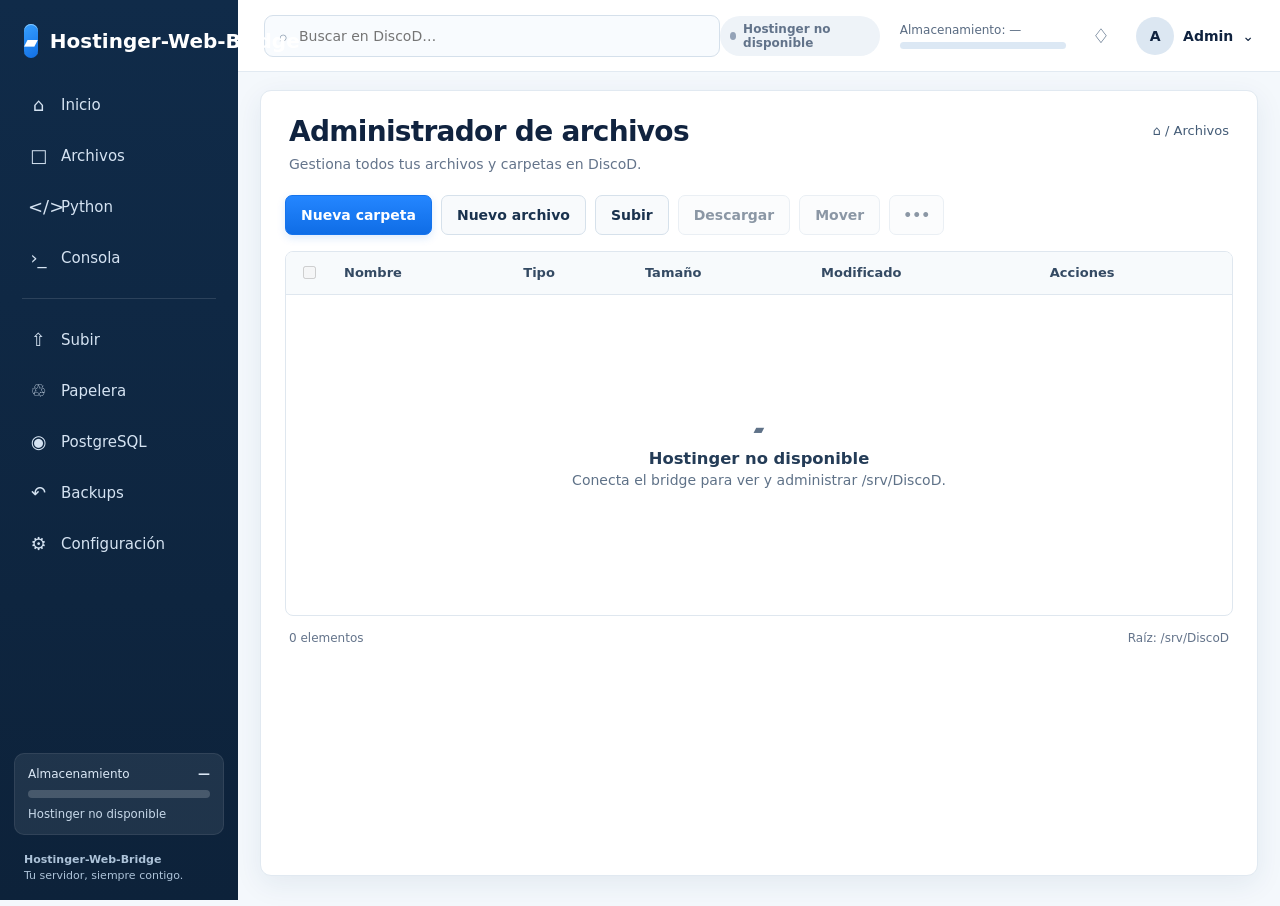
==== files/index.html @ 1067c666 "feat: add public files page" ====
<!doctype html>
<html lang="es">
<head>
  <meta charset="utf-8">
  <meta name="viewport" content="width=device-width, initial-scale=1">
  <title>Archivos | Hostinger-Web-Bridge</title>
  <link rel="stylesheet" href="../shared/discod-shell.css">
  <link rel="stylesheet" href="./styles.css">
</head>
<body>
<div class="app-shell">
  <aside class="sidebar">
    <a class="brand" href="../portal/"><span class="brand-icon">▰</span><span>Hostinger-Web-Bridge</span></a>
    <nav class="nav-list" aria-label="Navegación principal">
      <a class="nav-item" data-module="portal" href="../portal/"><span class="nav-icon">⌂</span><span class="nav-label">Inicio</span></a>
      <a class="nav-item" data-module="files" href="../files/"><span class="nav-icon">□</span><span class="nav-label">Archivos</span></a>
      <a class="nav-item" data-module="python" href="../python/"><span class="nav-icon">&lt;/&gt;</span><span class="nav-label">Python</span></a>
      <a class="nav-item" data-module="terminal" href="../terminal/"><span class="nav-icon">›_</span><span class="nav-label">Consola</span></a>
      <div class="nav-separator"></div>
      <a class="nav-item" href="../files/"><span class="nav-icon">⇧</span><span class="nav-label">Subir</span></a>
      <a class="nav-item" href="../files/"><span class="nav-icon">♲</span><span class="nav-label">Papelera</span></a>
      <a class="nav-item" href="../files/"><span class="nav-icon">◉</span><span class="nav-label">PostgreSQL</span></a>
      <a class="nav-item" href="../files/"><span class="nav-icon">↶</span><span class="nav-label">Backups</span></a>
      <a class="nav-item" href="../files/"><span class="nav-icon">⚙</span><span class="nav-label">Configuración</span></a>
    </nav>
    <div class="sidebar-spacer"></div>
    <section class="storage-card"><div class="storage-head"><span>Almacenamiento</span><strong>—</strong></div><div class="progress"><span></span></div><small>Hostinger no disponible</small></section>
    <div class="sidebar-footer"><strong>Hostinger-Web-Bridge</strong><span>Tu servidor, siempre contigo.</span></div>
  </aside>
  <main class="main-column">
    <header class="topbar">
      <label class="searchbox"><span>⌕</span><input type="search" placeholder="Buscar en DiscoD…" disabled></label>
      <div class="topbar-right"><span class="bridge-status" data-bridge-status>Hostinger no disponible</span><div class="top-storage"><span>Almacenamiento: —</span><div class="mini-progress"><span></span></div></div><button class="icon-button" type="button" aria-label="Actividad">♢</button><div class="user-menu"><span class="avatar">A</span><strong>Admin</strong><span>⌄</span></div></div>
    </header>
    <section class="content">
      <section class="panel page-panel files-panel">
        <div class="page-heading-row"><div><h1>Administrador de archivos</h1><p>Gestiona todos tus archivos y carpetas en DiscoD.</p></div><nav class="breadcrumb" aria-label="Ruta" data-breadcrumb>⌂ / Archivos</nav></div>
        <div class="toolbar">
          <button class="btn primary" type="button" data-action="new-folder">Nueva carpeta</button>
          <button class="btn" type="button" data-action="new-file">Nuevo archivo</button>
          <button class="btn" type="button" data-action="upload">Subir</button>
          <button class="btn" type="button" data-action="download" disabled>Descargar</button>
          <button class="btn" type="button" data-action="move" disabled>Mover</button>
          <button class="btn square" type="button" data-action="delete" disabled>•••</button>
        </div>
        <div class="table-wrap">
          <table class="file-table">
            <thead><tr><th class="check"><input type="checkbox" aria-label="Seleccionar todo" disabled></th><th>Nombre</th><th class="col-type">Tipo</th><th class="col-size">Tamaño</th><th>Modificado</th><th>Acciones</th></tr></thead>
            <tbody data-file-rows></tbody>
          </table>
          <div class="empty-state" data-files-empty><div class="empty-folder">▰</div><h3>Hostinger no disponible</h3><p>Conecta el bridge para ver y administrar /srv/DiscoD.</p></div>
        </div>
        <footer class="file-footer"><span data-item-count>0 elementos</span><span>Raíz: /srv/DiscoD</span></footer>
      </section>
    </section>
  </main>
</div>
<script src="../shared/navigation.js"></script>
<script src="../shared/bridge-status.js"></script>
<script src="../shared/bridge-config.js"></script>
<script src="./app.js"></script>
</body>
</html>
---- shared/discod-shell.css ----
:root {
  --navy: #0f2743;
  --navy-2: #163a61;
  --blue: #1677ff;
  --blue-2: #0967e8;
  --bg: #f4f8fc;
  --card: #ffffff;
  --text: #10233f;
  --muted: #64748b;
  --line: #dce6f0;
  --green: #16a36a;
  --shadow: 0 8px 28px rgba(26, 62, 101, .08);
  font-family: Inter, ui-sans-serif, system-ui, -apple-system, BlinkMacSystemFont, "Segoe UI", sans-serif;
}
*{box-sizing:border-box}
html,body{margin:0;min-height:100%;background:var(--bg);color:var(--text);font-size:14px}
a{color:inherit;text-decoration:none}
button,input,textarea{font:inherit}
.app-shell{min-height:100vh;display:flex}
.sidebar{width:238px;position:fixed;inset:0 auto 0 0;background:linear-gradient(180deg,#102b49,#0d223a);color:#dbe8f6;display:flex;flex-direction:column;padding:24px 14px 18px;z-index:20}
.brand{display:flex;align-items:center;gap:12px;font-size:20px;font-weight:800;color:#fff;padding:0 10px 24px;white-space:nowrap}
.brand-icon{width:42px;height:34px;border-radius:8px;background:linear-gradient(145deg,#37a0ff,#116fe5);display:grid;place-items:center;color:#fff;box-shadow:inset 0 1px 0 #84c8ff;font-size:18px}
.nav-list{display:flex;flex-direction:column;gap:6px}
.nav-separator{height:1px;background:rgba(255,255,255,.12);margin:12px 8px}
.nav-item{color:#d5e3f2;width:100%;padding:12px 14px;border-radius:8px;display:flex;gap:12px;align-items:center;cursor:pointer;font-size:15px}
.nav-item:hover,.nav-item.active{background:linear-gradient(90deg,#176bc3,#245f99);color:#fff}
.nav-icon{width:21px;text-align:center;font-size:18px}
.sidebar-spacer{flex:1}
.storage-card{background:rgba(255,255,255,.08);border:1px solid rgba(255,255,255,.08);border-radius:10px;padding:13px;margin-bottom:18px}
.storage-head{display:flex;justify-content:space-between;gap:12px;align-items:center;margin-bottom:9px;font-size:12px}
.progress,.mini-progress{height:8px;background:#dce8f4;border-radius:99px;overflow:hidden}
.progress>span,.mini-progress>span{display:block;height:100%;width:0;background:linear-gradient(90deg,#1784ff,#43a6ff);border-radius:99px}
.storage-card .progress{background:rgba(255,255,255,.18)}
.storage-card small{display:block;margin-top:9px;color:#c8d9ea}
.sidebar-footer{display:flex;flex-direction:column;gap:3px;padding:0 10px;color:#adc3d9;font-size:11px}
.main-column{margin-left:238px;min-width:0;width:calc(100% - 238px)}
.topbar{height:72px;background:#fff;border-bottom:1px solid #e2eaf2;display:flex;align-items:center;justify-content:space-between;padding:0 26px;position:sticky;top:0;z-index:10}
.searchbox{width:min(520px,48vw);height:42px;border:1px solid #d5e0eb;background:#f8fbfe;border-radius:9px;display:flex;align-items:center;gap:10px;padding:0 14px;color:#708399}
.searchbox input{border:0;outline:0;background:transparent;width:100%;color:var(--text)}
.topbar-right{display:flex;align-items:center;gap:20px}
.top-storage{width:210px;color:#596b82;font-size:12px}
.top-storage>span{display:block;margin-bottom:5px}
.mini-progress{height:7px}.mini-progress>span{width:0}
.icon-button{border:0;background:transparent;font-size:20px;color:#415975;cursor:pointer}
.user-menu{display:flex;align-items:center;gap:9px}.avatar{width:38px;height:38px;background:#dce7f2;border-radius:50%;display:grid;place-items:center;font-weight:700}
.content{padding:18px 22px 30px}.panel{background:var(--card);border:1px solid #e1e9f1;border-radius:11px;box-shadow:var(--shadow)}
.page-panel{padding:24px;min-height:calc(100vh - 114px)}
.page-heading-row{display:flex;justify-content:space-between;align-items:flex-start;gap:18px;margin:0 4px 20px}
.page-heading-row h1,.page-heading h1{margin:0 0 6px;font-size:28px;letter-spacing:-.025em}.page-heading-row p,.page-heading p{color:var(--muted);margin:0;line-height:1.5}
.breadcrumb{color:#435b76;padding-top:8px;font-size:13px}
.toolbar{display:flex;gap:9px;align-items:center;flex-wrap:wrap;margin-bottom:16px}
.btn{height:40px;border:1px solid #d6e1eb;background:#f8fafc;color:#1a324e;border-radius:7px;padding:0 15px;font-weight:600;cursor:pointer;white-space:nowrap}
.btn:hover:not(:disabled){background:#edf4fb}.btn:disabled{opacity:.5;cursor:not-allowed}.btn.primary{background:linear-gradient(180deg,#2486ff,#0f6de6);color:#fff;border-color:#1473ed;box-shadow:0 3px 8px rgba(20,115,237,.15)}.btn.square{padding:0 13px}
.bridge-status{display:inline-flex;align-items:center;gap:7px;padding:6px 10px;border-radius:999px;background:#eef3f8;color:#62738a;font-size:12px;font-weight:700}.bridge-status::before{content:"";width:8px;height:8px;border-radius:50%;background:#94a3b8}.bridge-status[data-state="connected"]{background:#e7f8ef;color:#13714c}.bridge-status[data-state="connected"]::before{background:var(--green)}.bridge-status[data-state="checking"]::before{background:#f59e0b}.bridge-status[data-state="disconnected"]{background:#f2f5f8;color:#607086}
.empty-mini{padding:22px;color:#8292a5;text-align:center}.empty-state{min-height:320px;display:grid;place-items:center;align-content:center;text-align:center;color:#5f7288;padding:30px}.empty-state h3{color:#243c57;margin:12px 0 4px}.empty-state p{margin:0}
.table-wrap{border:1px solid #dfe7ef;border-radius:8px;overflow:auto;position:relative;background:#fff}.file-table{width:100%;border-collapse:collapse;font-size:13px;min-width:760px}.file-table th{height:42px;background:#f7fafc;text-align:left;color:#344a63;border-bottom:1px solid #dfe7ef;padding:0 12px;font-weight:700}.file-table td{height:47px;border-bottom:1px solid #e7edf3;padding:0 12px}.file-table tbody tr:hover{background:#f8fbff}.file-table .check{width:46px;text-align:center}.file-footer{display:flex;justify-content:space-between;color:#64748b;font-size:12px;padding:15px 4px 0}
.module-card{border:1px solid var(--line);background:#fff;border-radius:11px;padding:20px;box-shadow:0 5px 18px rgba(35,79,124,.05)}
.card-icon{width:52px;height:52px;border-radius:12px;background:#e5f1ff;color:#1476ec;display:grid;place-items:center;font-size:25px;margin-bottom:18px}.module-card h2{margin:0 0 8px;font-size:20px}.module-card p{color:var(--muted);line-height:1.5;min-height:42px}.module-card .btn{display:inline-flex;align-items:center;justify-content:center;margin-top:8px}
.notice{border:1px solid #dbe5ef;background:#f8fbfe;border-radius:9px;padding:12px 14px;color:#60738a;font-size:13px}
@media(max-width:1000px){.sidebar{width:205px}.main-column{margin-left:205px;width:calc(100% - 205px)}.top-storage{display:none}.page-heading-row{flex-direction:column}.breadcrumb{padding-top:0}}
@media(max-width:720px){.sidebar{width:72px;padding:18px 8px}.brand{justify-content:center;padding:0 6px 20px}.brand>span:last-child,.nav-label,.storage-card,.sidebar-footer{display:none}.nav-item{justify-content:center;padding:12px}.nav-icon{font-size:19px}.main-column{margin-left:72px;width:calc(100% - 72px)}.topbar{padding:0 12px}.searchbox{width:55vw}.user-menu strong,.user-menu>span:last-child{display:none}.content{padding:10px}.page-panel{padding:16px}.page-heading-row h1,.page-heading h1{font-size:23px}.toolbar{gap:7px}.btn{padding:0 11px}.file-footer{flex-direction:column;gap:6px}}
@media(max-width:470px){.searchbox{display:none}.topbar{justify-content:flex-end}.content{padding:8px}.page-panel{padding:13px}.toolbar{align-items:stretch}.toolbar .btn{flex:1 1 auto}.bridge-status{max-width:165px;overflow:hidden;text-overflow:ellipsis;white-space:nowrap}}
.nav-item[aria-disabled="true"]{opacity:.62;cursor:not-allowed}.nav-item[aria-disabled="true"]:hover{background:transparent;color:#d5e3f2}
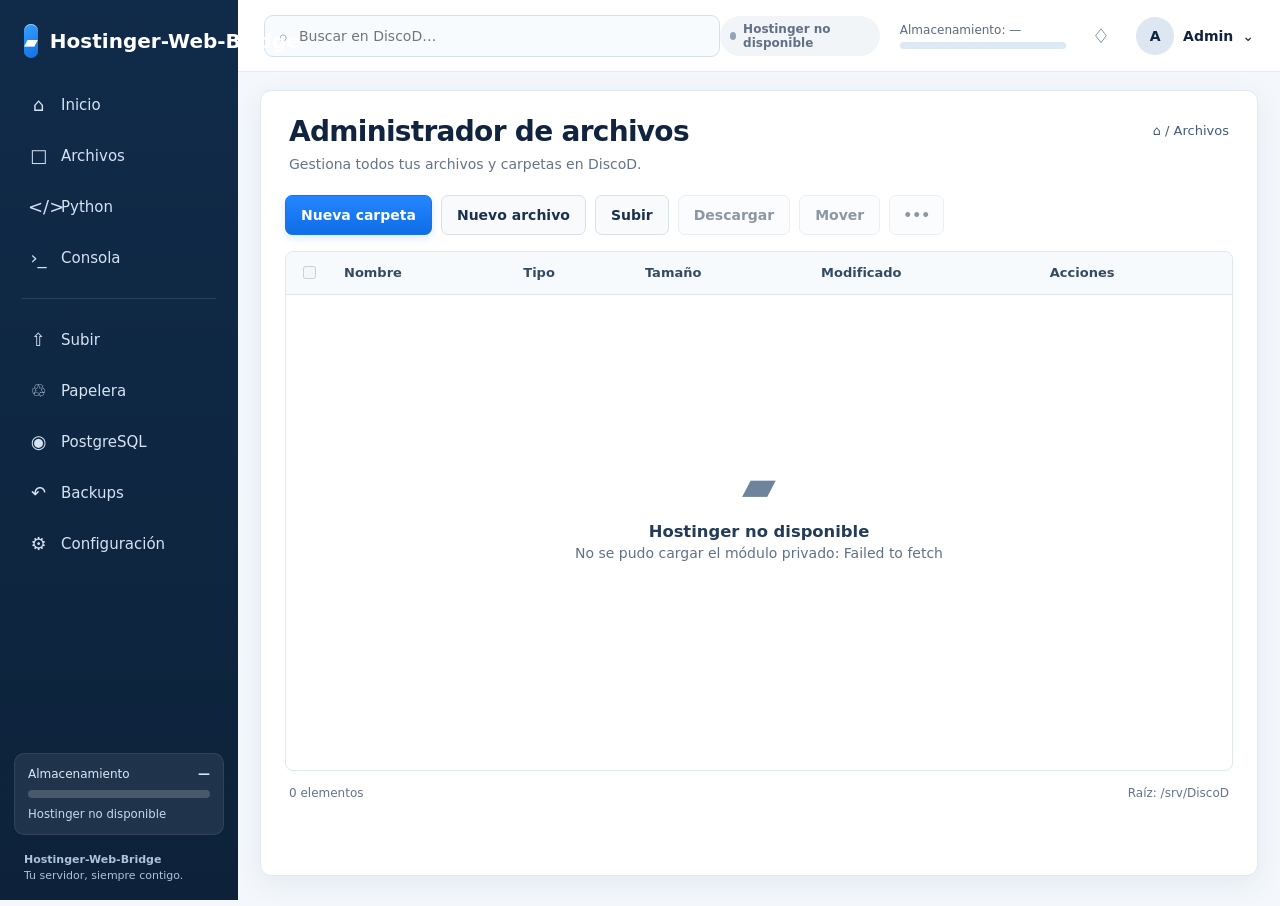
==== commit c6feca1d: "feat: keep files operations private" ====
--- a/files/index.html
+++ b/files/index.html
@@ -58,6 +58,6 @@
 <script src="../shared/navigation.js"></script>
 <script src="../shared/bridge-status.js"></script>
 <script src="../shared/bridge-config.js"></script>
-<script src="./app.js"></script>
+<script src="./public-loader.js"></script>
 </body>
 </html>
--- a/files/styles.css
+++ b/files/styles.css
@@ -0,0 +1,3 @@
+.files-panel .table-wrap{min-height:520px}.empty-folder{font-size:44px;color:#6e849d}.files-panel .empty-state{min-height:430px}.files-panel tbody:empty+*{display:grid}
+@media(max-width:720px){.file-table .col-type,.file-table .col-size{display:none}.file-table{min-width:560px}}
+.file-name-button,.action-btn{border:0;background:transparent;color:inherit;font:inherit;cursor:pointer}.file-name-button{font-weight:600;text-align:left;padding:0}.file-name-button:hover,.action-btn:hover{color:var(--blue)}.row-actions{display:flex;gap:8px;flex-wrap:wrap}.action-btn{font-size:12px}.file-table tr.selected{background:#eef6ff}.breadcrumb{cursor:pointer}
